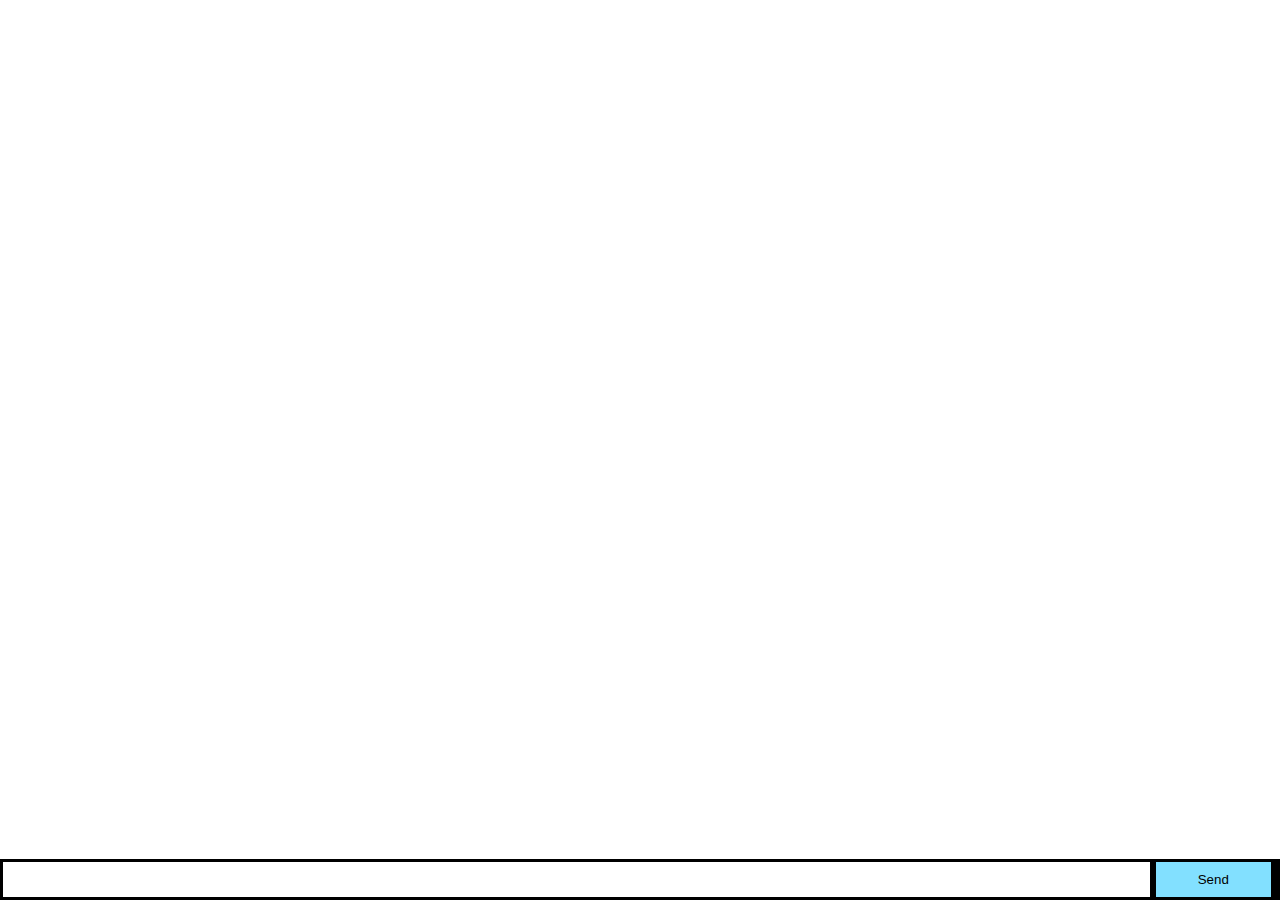
==== asset/index.html @ 00bbf7b9 "Run example" ====
<!doctype html>
<html>
<head>
  <title>Socket.IO chat</title>
  <style>
      * { margin: 0; padding: 0; box-sizing: border-box; }
      body { font: 13px Helvetica, Arial; }
      form { background: #000; padding: 3px; position: fixed; bottom: 0; width: 100%; }
      form input { border: 0; padding: 10px; width: 90%; margin-right: .5%; }
      form button { width: 9%; background: rgb(130, 224, 255); border: none; padding: 10px; }
      #messages { list-style-type: none; margin: 0; padding: 0; }
      #messages li { padding: 5px 10px; }
      #messages li:nth-child(odd) { background: #eee; }
    </style>
</head>
<body>
<ul id="messages"></ul>
<form action="">
  <input id="m" autocomplete="off" /><button>Send</button>
</form>
<script src="/socket.io-1.3.7.js"></script>
<script src="/jquery-1.11.1.js"></script>
<script>
      var socket = io();
      $('form').submit(function(){
        socket.emit('chat message with ack', $('#m').val(), function(data){
          $('#messages').append($('<li>').text('ACK CALLBACK: ' + data));
        });
        socket.emit('chat message', $('#m').val());
        $('#m').val('');
        return false;
      });
      socket.on('chat message', function(msg){
        $('#messages').append($('<li>').text(msg));
      });
    </script>
</body>
</html>
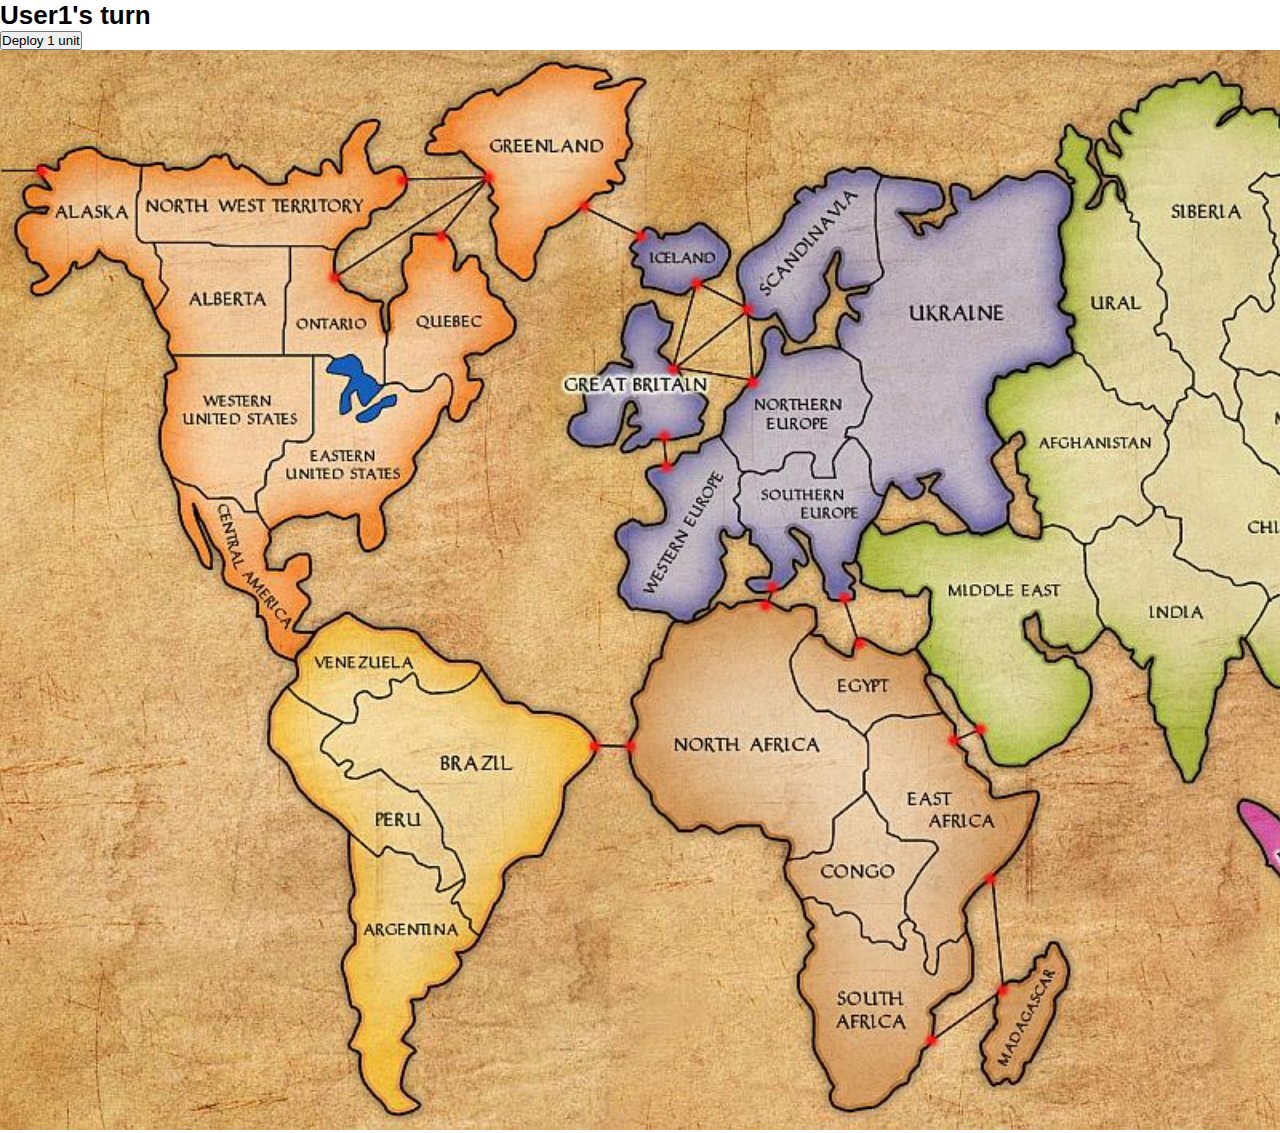
==== commit 78eb05d3: "Socket.emit working" ====
--- a/asset/index.html
+++ b/asset/index.html
@@ -11,28 +11,150 @@
       #messages { list-style-type: none; margin: 0; padding: 0; }
       #messages li { padding: 5px 10px; }
       #messages li:nth-child(odd) { background: #eee; }
+
+      /*#map {
+        position: relative;
+      }
+
+      div {
+        position: relative;
+        display: block;
+      }*/
+
     </style>
+    <script src="/jquery-1.11.1.js"></script>
+    <script>
+        document.write("<h1 id=\"turn_text\"> User1's turn </h1>");
+        $(document).ready(function() {
+            $('#turn_text').show();
+
+        });
+
+    </script>
+
 </head>
-<body>
-<ul id="messages"></ul>
-<form action="">
-  <input id="m" autocomplete="off" /><button>Send</button>
-</form>
+
+
+
+
+<button id="deployBtn"> Deploy 1 unit </button>
+
+
+<img id="map" src="map-with-names.jpg" border="0" width="1920" height="1080" orgWidth="1920" orgHeight="1080" usemap="#gameMap" alt="" />
+<map name="gameMap" id="gamingMap">
+    <area  alt="" title="" href="alaska.html" shape="rect" coords="20,113,136,215"  target="_self" id="Alaska" />
+    <area  alt="" title="" href="North_west.html" shape="rect" coords="168,132,322,187" target="_self"   id="North_West"  />
+    <area  alt="" title="" href="http://www.image-maps.com/" shape="rect" coords="171,209,276,291" target="_self"  id="Alberta"   />
+    <area  alt="" title="" href="http://www.image-maps.com/" shape="rect" coords="292,197,380,298"  target="_self"    id="Ontario" />
+    <area  alt="" title="" href="http://www.image-maps.com/" shape="rect" coords="180,307,306,389"  target="_self"     />
+    <area  alt="" title="" href="http://www.image-maps.com/" shape="rect" coords="316,343,408,430"  target="_self"     />
+    <area  alt="" title="" href="http://www.image-maps.com/" shape="rect" coords="400,219,492,306"  target="_self"     />
+    <area  alt="" title="" href="http://www.image-maps.com/" shape="rect" coords="446,22,638,180"  target="_self"     />
+    <area  alt="" title="" href="http://www.image-maps.com/" shape="rect" coords="206,490,322,570"  target="_self"     />
+    <area  alt="" title="" href="http://www.image-maps.com/" shape="rect" coords="438,647,560,767"  target="_self"     />
+    <area  alt="" title="" href="http://www.image-maps.com/" shape="rect" coords="294,582,445,635"  target="_self"     />
+    <area  alt="" title="" href="http://www.image-maps.com/" shape="rect" coords="341,855,456,988"  target="_self"     />
+    <area  alt="" title="" href="http://www.image-maps.com/" shape="rect" coords="329,739,406,788"  target="_self"   id="Greenland"  />
+    <area  alt="" title="" href="http://www.image-maps.com/" shape="rect" coords="624,623,794,774"  target="_self"     />
+    <area  alt="" title="" href="http://www.image-maps.com/" shape="rect" coords="806,602,915,650"  target="_self"     />
+    <area  alt="" title="" href="http://www.image-maps.com/" shape="rect" coords="878,679,978,770"  target="_self"     />
+    <area  alt="" title="" href="http://www.image-maps.com/" shape="rect" coords="801,918,944,1052"  target="_self"     />
+    <area  alt="" title="" href="http://www.image-maps.com/" shape="rect" coords="832,788,906,850"  target="_self"     />
+    <area  alt="" title="" href="http://www.image-maps.com/" shape="rect" coords="974,930,1072,1012"  target="_self"     />
+    <area  alt="" title="" href="http://www.image-maps.com/" shape="rect" coords="610,461,727,555"  target="_self"     />
+    <area  alt="" title="" href="http://www.image-maps.com/" shape="rect" coords="729,306,846,400"  target="_self"     />
+    <area  alt="" title="" href="http://www.image-maps.com/" shape="rect" coords="749,433,866,527"  target="_self"     />
+    <area  alt="" title="" href="http://www.image-maps.com/" shape="rect" coords="578,292,695,386"  target="_self"     />
+    <area  alt="" title="" href="http://www.image-maps.com/" shape="rect" coords="643,175,723,240"  target="_self"     />
+    <area  alt="" title="" href="http://www.image-maps.com/" shape="rect" coords="738,127,862,244"  target="_self"     />
+    <area  alt="" title="" href="http://www.image-maps.com/" shape="rect" coords="876,234,990,425"  target="_self"     />
+    <area  alt="" title="" href="http://www.image-maps.com/" shape="rect" coords="952,501,1076,660"  target="_self"     />
+    <area  alt="" title="" href="http://www.image-maps.com/" shape="rect" coords="1045,354,1124,456"  target="_self"     />
+    <area  alt="" title="" href="http://www.image-maps.com/" shape="rect" coords="1085,194,1152,320"  target="_self"     />
+    <area  alt="" title="" href="http://www.image-maps.com/" shape="rect" coords="1170,75,1244,235"  target="_self"     />
+    <area  alt="" title="" href="http://www.image-maps.com/" shape="rect" coords="1279,217,1340,297"  target="_self"     />
+    <area  alt="" title="" href="http://www.image-maps.com/" shape="rect" coords="1268,337,1376,404"  target="_self"     />
+    <area  alt="" title="" href="http://www.image-maps.com/" shape="rect" coords="1203,437,1373,511"  target="_self"     />
+    <area  alt="" title="" href="http://www.image-maps.com/" shape="rect" coords="1132,531,1219,693"  target="_self"     />
+    <area  alt="" title="" href="http://www.image-maps.com/" shape="rect" coords="1263,584,1350,665"  target="_self"     />
+    <area  alt="" title="" href="http://www.image-maps.com/" shape="rect" coords="1418,100,1545,181"  target="_self"     />
+    <area  alt="" title="" href="http://www.image-maps.com/" shape="rect" coords="1434,715,1534,796"  target="_self"     />
+    <area  alt="" title="" href="http://www.image-maps.com/" shape="rect" coords="1255,750,1411,857"  target="_self"     />
+    <area  alt="" title="" href="http://www.image-maps.com/" shape="rect" coords="1335,909,1435,1016"  target="_self"     />
+    <area  alt="" title="" href="http://www.image-maps.com/" shape="rect" coords="1516,842,1606,1043"  target="_self"     />
+    <area shape="rect" coords="1918,1078,1920,1080" alt="Image Map"  title="Image Map" href="http://www.image-maps.com/index.php?aff=mapped_users_0" />
+</map>
+
+
+
 <script src="/socket.io-1.3.7.js"></script>
-<script src="/jquery-1.11.1.js"></script>
+
 <script>
-      var socket = io();
-      $('form').submit(function(){
-        socket.emit('chat message with ack', $('#m').val(), function(data){
-          $('#messages').append($('<li>').text('ACK CALLBACK: ' + data));
+$(document).ready(function() {
+
+    $.getJSON('users.json', {
+        format: "json"
+    }).done(function(dataUsers) {
+
+        user1_units_to_deploy = dataUsers["users"]["user1"]["units_to_deploy"];
+        //user.units_to_deploy = data;
         });
-        socket.emit('chat message', $('#m').val());
-        $('#m').val('');
-        return false;
-      });
-      socket.on('chat message', function(msg){
-        $('#messages').append($('<li>').text(msg));
-      });
+
+
+    function deployBtn(countryKeyOwner) {
+        countryKeyOwner = 1; //Przypisanie właściciela regionowi
+        do { //Początek pętli
+            user1_units_to_deploy -= 1;
+            var socket = io();
+            socket.emit('testowy_event', JSON.stringify(user1_units_to_deploy), function(data){
+            console.log('ACK from server wtih data: ', data);
+ });
+            console.log(user1_units_to_deploy);
+            if (user1_units_to_deploy === 0) {
+                $('#deployBtn').remove(); //Albo hide()
+            }
+            break; //Przerwanie pętli
+        } while (user1_units_to_deploy < 0) //Warunek i koniec pętli
+
+    }; // Koniec funkcji deployBtn
+
+
+
+
+    $('#deployBtn').click(function() {
+        //$('area').unbind('click'); // Funkcja cofająca wywołanie PreventDefault();
+
+        deployBtn();
+
+
+    });
+
+var userName = "Ignacy";
+
+
+var user = {
+    turn: "",
+    units_to_deploy: 25,
+    color: "",
+    getUnits: function () {
+        return this.units_to_deploy;
+    }
+}
+
+
+
+
+
+
+
+
+    var socket = io();
+    socket.emit('testowy_event', JSON.stringify(user.units_to_deploy), function(data){
+       alert(user.units_to_deploy);
+       console.log('ACK from server wtih data: ', data);
+ });
+
+}); // Koniec funkcji ready
     </script>
 </body>
 </html>
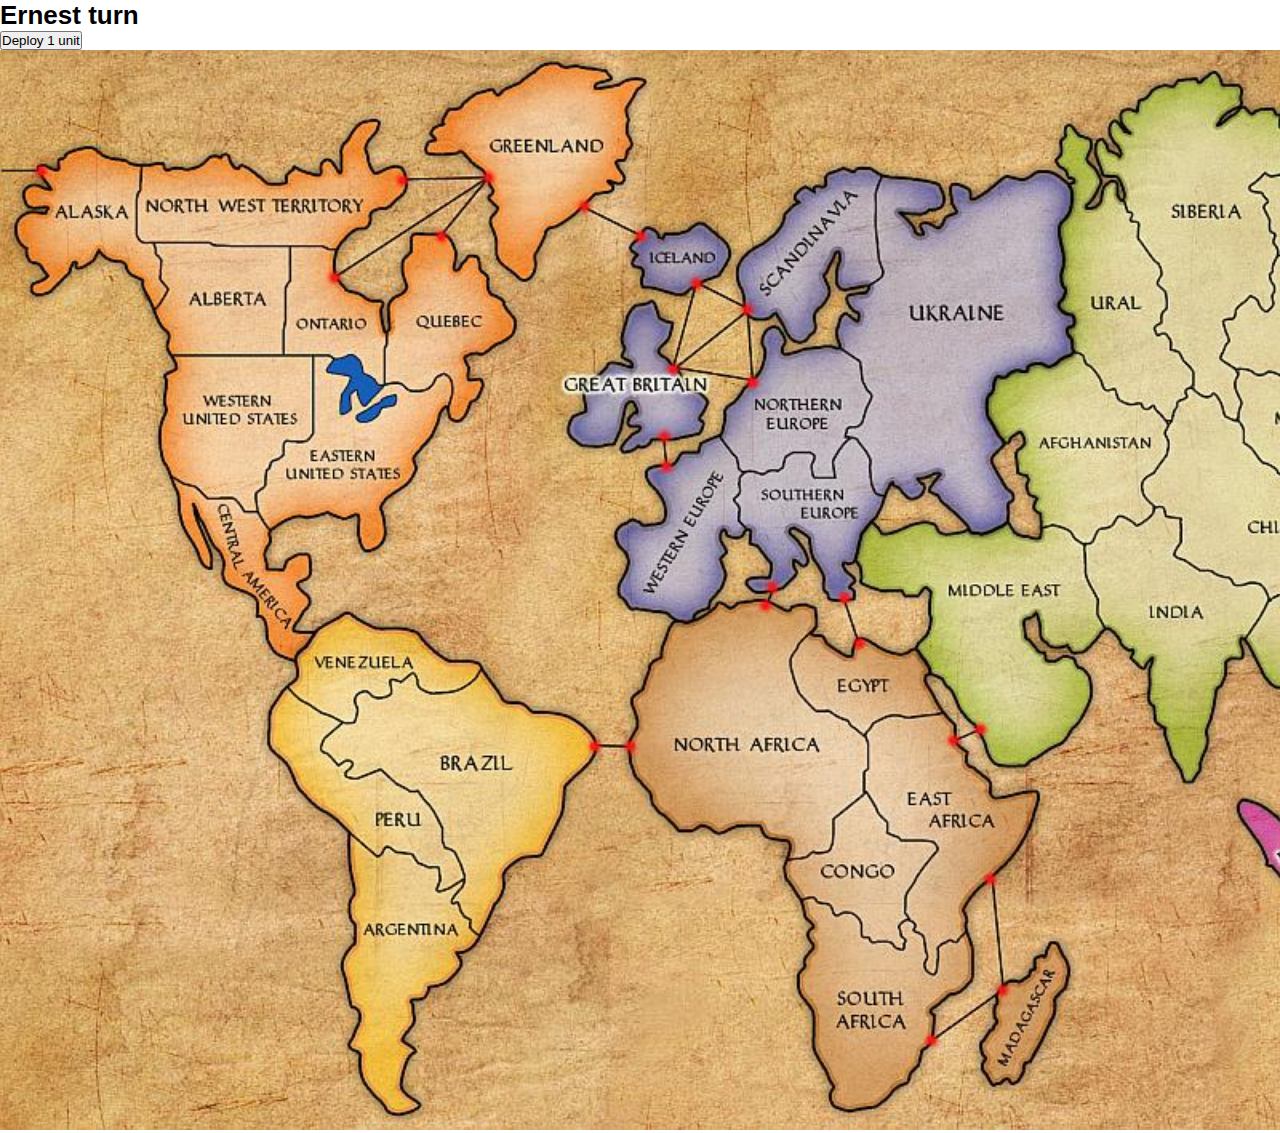
==== commit 810064e9: "Socket.emit working  - user turn text" ====
--- a/asset/index.html
+++ b/asset/index.html
@@ -24,7 +24,8 @@
     </style>
     <script src="/jquery-1.11.1.js"></script>
     <script>
-        document.write("<h1 id=\"turn_text\"> User1's turn </h1>");
+        var userName = "Unktnown";
+        document.write("<h1 id=\"turn_text\"> " + userName  + " turn </h1>");
         $(document).ready(function() {
             $('#turn_text').show();
 
@@ -97,6 +98,8 @@
     }).done(function(dataUsers) {
 
         user1_units_to_deploy = dataUsers["users"]["user1"]["units_to_deploy"];
+        userName = dataUsers["users"]["user1"]["userName"];
+        $('#turn_text').replaceWith("<h1 id=\"turn_text\"> " + userName  + " turn </h1>");
         //user.units_to_deploy = data;
         });
 
@@ -150,7 +153,6 @@
 
     var socket = io();
     socket.emit('testowy_event', JSON.stringify(user.units_to_deploy), function(data){
-       alert(user.units_to_deploy);
        console.log('ACK from server wtih data: ', data);
  });
 
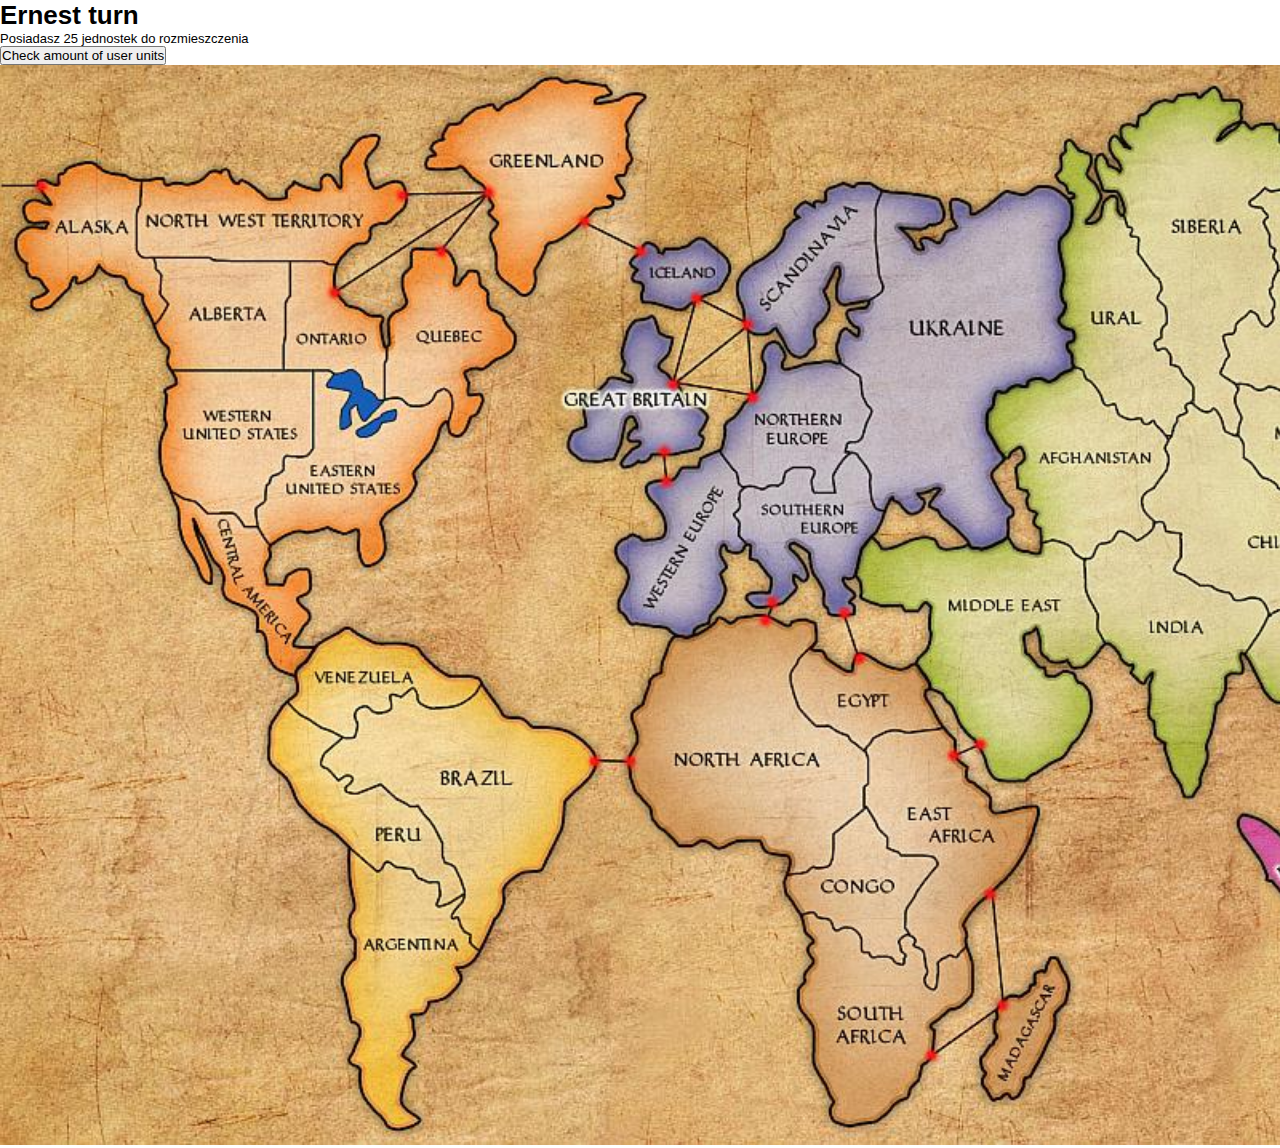
==== commit 0e53692f: "Zauktalizowanie index.html" ====
--- a/asset/index.html
+++ b/asset/index.html
@@ -1,7 +1,7 @@
 <!doctype html>
 <html>
 <head>
-  <title>Socket.IO chat</title>
+  <title>Ryzyko</title>
   <style>
       * { margin: 0; padding: 0; box-sizing: border-box; }
       body { font: 13px Helvetica, Arial; }
@@ -12,8 +12,19 @@
       #messages li { padding: 5px 10px; }
       #messages li:nth-child(odd) { background: #eee; }
 
-      /*#map {
+      #map {
         position: relative;
+        z-index: 1;
+      }
+
+      #map area {
+        z-index: 1;
+      }
+
+      #Alaska {
+        z-index: 999;
+        display: block;
+        background-color: red;
       }
 
       div {
@@ -21,30 +32,53 @@
         display: block;
       }*/
 
+      /*.highlight {
+      background-color: red;
+       z-index: 999;
+      }
+
+      #text {
+        position: absolute;
+        display: block;
+      }
+
+
+    */
+
     </style>
     <script src="/jquery-1.11.1.js"></script>
     <script>
-        var userName = "Unktnown";
+        var userName = "Unknown";
         document.write("<h1 id=\"turn_text\"> " + userName  + " turn </h1>");
         $(document).ready(function() {
             $('#turn_text').show();
 
+
         });
 
     </script>
 
+
 </head>
 
-
-
-
-<button id="deployBtn"> Deploy 1 unit </button>
+<ul id="list_owned_countries"></ul>
+
+
+
+<p id="unit_text"> Posiadasz unknown jednostek do rozmieszczenia</p>
+<button id="checkUserUnitsAmountBtn">Check amount of user units</button>
+<button id="deployBtn2" style="display: none">Deploy to country</button>
+<button id="attackBtn" style="display: none">Attack country</button>
+<!--<button id="deployBtn"> Deploy 1 unit </button>-->
+
+<div class="highlight" id="first_area_highlight"></div>
 
 
 <img id="map" src="map-with-names.jpg" border="0" width="1920" height="1080" orgWidth="1920" orgHeight="1080" usemap="#gameMap" alt="" />
 <map name="gameMap" id="gamingMap">
-    <area  alt="" title="" href="alaska.html" shape="rect" coords="20,113,136,215"  target="_self" id="Alaska" />
-    <area  alt="" title="" href="North_west.html" shape="rect" coords="168,132,322,187" target="_self"   id="North_West"  />
+    <area  alt="" title="" href="North_west.html" shape="rect" coords="168,132,322,187" target="_self"   id="North_West" data-maphilight='{"strokeColor":"0000ff","strokeWidth":5,"fillColor":"ff0000","fillOpacity":0.6}' title="Metadata'd up a bit" />
+    <area  alt="" title="" href="alaska.html" shape="rect" coords="20,113,136,215"  target="_self" id="Alaska"/>
+
     <area  alt="" title="" href="http://www.image-maps.com/" shape="rect" coords="171,209,276,291" target="_self"  id="Alberta"   />
     <area  alt="" title="" href="http://www.image-maps.com/" shape="rect" coords="292,197,380,298"  target="_self"    id="Ontario" />
     <area  alt="" title="" href="http://www.image-maps.com/" shape="rect" coords="180,307,306,389"  target="_self"     />
@@ -93,25 +127,115 @@
 <script>
 $(document).ready(function() {
 
+var a;
+
+
+    $('area').click(function(e) {
+        e.preventDefault();
+    });
+
     $.getJSON('users.json', {
-        format: "json"
+        format: "json",
+        async: false
+
     }).done(function(dataUsers) {
 
+        user1_units_to_deploy = dataUsers["users"]["user1"]["units_to_deploy"];
+        userName = dataUsers["users"]["user1"]["userName"];
+        $('#unit_text').replaceWith("<p id=\"unit_text\"> Posiadasz " + user1_units_to_deploy + " jednostek do rozmieszczenia </p>");
+        $('#turn_text').replaceWith("<h1 id=\"turn_text\"> " + userName  + " turn </h1>");
+        //user.units_to_deploy = data;
+        return console.log("Pobrano users.json");
+        });
+
+
+
+
+
+    /*var test;
+      $.ajax({
+    type: "GET",
+    format: "json",
+    async: false,
+    url: "users.json",
+
+    success: function(dataUsers){
         user1_units_to_deploy = dataUsers["users"]["user1"]["units_to_deploy"];
         userName = dataUsers["users"]["user1"]["userName"];
         $('#turn_text').replaceWith("<h1 id=\"turn_text\"> " + userName  + " turn </h1>");
         //user.units_to_deploy = data;
-        });
-
+        return console.log("Pobrano users.json");
+        test = 1;
+
+
+    },
+});
+
+console.log(test);
+*/
+    $.getJSON('countries.json', {
+        format: "json",
+        async: false
+    }).done(function(dataCountries) {
+
+
+        alaska_units = dataCountries["continents"]["North_america"]["Alaska"]["units"]; //Bez var, żeby zmienna w funckji stała się globalna
+        northWest_units = dataCountries["continents"]["North_america"]["North_west"]["units"];
+
+        alaska_owner = dataCountries["continents"]["North_america"]["Alaska"]["owner"];
+
+        /*var getUnitsKey = function(data, keyPropName, valuePropName) {
+            return $.countries(dataCountries, function(item, i) {
+            return {
+                key:   item[keyPropName],
+                value: item[valuePropName]
+            }
+          });
+        };
+        */
+        //countryKeyUnits = dataCountries.countries[continent][country]["units"]; // Nadal nie może odczytać countries...
+        //countryKeyOwner = dataCountries.countries[continent][country]["owner"];
+        // alert(alaska_units); //Działa...
+
+        return console.log("Pobrano countries.json");
+    });
+
+
+
+
+    function checkUserUnits() {
+
+    socket = io();
+    socket.emit('testowy_event', JSON.stringify(user1_units_to_deploy), function(data){
+       console.log('Użytkownik 1 posiada ', data + ' jednostek do rozmieszczenia (wysłano na serwer)');
+ });
+
+        if (user1_units_to_deploy > 0) { //TODO Czemu zmienna user1_units_to_deploy działa tylko wtedy kiedy jest w funkcji i jest wywołana poprzez coś innego?
+
+                 do {
+                 $('#deployBtn2').show();
+                 $('#attackBtn').show();
+                 console.log("Posiadasz " + user1_units_to_deploy + " jednostek do rozmieszczenia");
+
+                 break;
+                 } while (user1_units_to_deploy > 0);
+        } else if(user1_units_to_deploy === 0)  {
+                    $('#deployBtn2').click(function() {
+                        alert("Nie posiadasz już jednostek do rozmieszczenia");
+                    });
+                    return console.log("Nie posiadasz już jednostek do rozmieszczenia");
+        }
+    }
 
     function deployBtn(countryKeyOwner) {
+
         countryKeyOwner = 1; //Przypisanie właściciela regionowi
         do { //Początek pętli
             user1_units_to_deploy -= 1;
             var socket = io();
             socket.emit('testowy_event', JSON.stringify(user1_units_to_deploy), function(data){
             console.log('ACK from server wtih data: ', data);
- });
+            });
             console.log(user1_units_to_deploy);
             if (user1_units_to_deploy === 0) {
                 $('#deployBtn').remove(); //Albo hide()
@@ -123,38 +247,184 @@
 
 
 
+        function getCountryInfo() { //Początek funkcji pobierającej informacje, o tym, który region zajął użytkownik
+
+        var reg = [0-9];
+
+        chosenCountry = prompt("Który kraj chcesz zająć? Wpisz jego nazwę lub ID");
+
+        if (chosenCountry === "") {
+            alert("Wpisz nazwę lub ID kraju");
+            return false;
+        /*}  else if ( $.isNumeric(chosenCountry)  ) {
+            alert("Wpisz poprawną nazwę kraju. Nie używaj liczb");
+            return false;
+           */
+            } else  {
+
+            $('#list_owned_countries').css('display', 'block');
+                switch ( chosenCountry ) {
+                    case 'Alaska':
+                    case '1':
+                        user1_units_to_deploy--;
+                        alaska_units++;
+                        $('#unit_text').replaceWith("<p id=\"unit_text\"> Posiadasz " + user1_units_to_deploy + " jednostek do rozmieszczenia </p>");
+                        /*$('#list_owned_countries').text(function(index) {
+                            /*if (typeof chosenCountry === 'number') {
+                                return 'Alaska';
+                            } else if (typeof chosenCountry === 'string') {
+                                return chosenCountry;
+                           }*/
+                        //TODO SEND DATA TO SERVER
+                        socket.emit('send_deployed_units_amount', JSON.stringify(alaska_units), function(data){
+                            console.log('Wysłano na serwer liczbę jednostek rozmieszczonych do kraju Alaska: ' , data);
+                        });
+                        console.log("Pozostało jednostek do rozmieszczenia: " + user1_units_to_deploy);
+                        console.log("Rozmieszczono jednostkę w Alaska");
+                        console.log("Liczba jednostek w Alasce: " + alaska_units);
+                        return $('#list_owned_countries').append('<li> Alaska </li>' + alaska_units);
+                        break;
+                    case 'North West':
+                    case '2':
+                        //countryKeyUnits += 1;
+                        user1_units_to_deploy--;
+                        northWest_units++;
+                        $('#unit_text').replaceWith("<p id=\"unit_text\"> Posiadasz " + user1_units_to_deploy + " jednostek do rozmieszczenia </p>");
+
+                        //TODO SEND DATA TO SERVER
+                        socket.emit('send_deployed_units_amount', JSON.stringify(northWest_units), function(data){
+                            console.log('Wysłano na serwer liczbę jednostek rozmieszczonych do kraju North West:' , data);
+                        });
+                        console.log("Pozostało jednostek do rozmieszczenia: " + user1_units_to_deploy);
+                        console.log("Rozmieszczono jednostkę w Północno-zachodnia Ameryka");
+                        console.log("Liczba jednostek w Północno-zachodniej Ameryce: " + northWest_units);
+                        return $('#list_owned_countries').append('<li> North West: </li>' + '<span>' + northWest_units + '</span>');
+                        break;
+
+                    }
+            }
+
+        }
+
+
+        function roll_dice() {
+            user1_number = Math.floor(Math.random() * 6) + 1;
+            socket.emit('send_user1_roll', JSON.stringify(user1_number), function(data){
+                            console.log('Wysłano na serwer wynik rzutu kostką użytkownika 1: ' , data);
+             });
+             alert("Twój wynik rzutu kostką: " + user1_number);
+             //TODO Teraz kolej 2 użytkownika
+
+
+
+        }
+
+
+        function data_to_attack(country_attack, country, number ) {
+            /*switch (country_to_attack) {
+                case 'country':
+                case 'number':
+
+
+            }
+            */
+        }
+
+        function attack() {
+
+
+            if(user1_units_to_deploy > 0) {
+                var country_attack = prompt("Który kraj chcesz zaatakować? Wpisz jego nazwę lub ID.");
+                switch (country_attack) {
+                    case 'Alaska':
+                    case '1':
+                        if(alaska_owner === 1 || alaska_owner === 2 || alaska_owner === 3 || alaska_owner === 4) {
+                            alert("kraj jest już zajęty");
+
+                        } else { //Atak
+                                var ask = confirm("Zaatakować Alaskę?");
+                                if (ask == true) {
+                                    roll_dice();
+
+                                } else {
+                                    return false;
+
+                                }
+
+                           alaska_owner = 1; //Dla pierwszego użytkownika
+
+
+                        }
+                       break;
+
+                }
+             }  else if (user1_units_to_deploy === 0) {
+                alert("Nie masz jednostek do ataku");
+
+             }
+
+
+
+        }
+
+        /*cnts = [];
+        chosenCountry = $('#gamingMap area').each(function() {
+                             cnts.push($(this).attr('id'))
+
+                             });
+        if ( cnts[1] == 'Alaska') {
+             alaska_units++;
+                console.log("Liczba jednostek w Alasce: " + alaska_units);
+
+        } else if ( cnts[0] == 'North_West') {
+
+            northWest_units++;
+            console.log("Liczba jednostek w Północno-zachodniej Ameryce: " + northWest_units);
+        } else {
+            alert("error");
+
+        }
+        /*switch ( cnts[i] ) {
+
+            case 'Alaska':
+
+                alaska_units++;
+                console.log("Liczba jednostek w Alasce: " + alaska_units);
+                break;
+            case 'North_West':
+                //countryKeyUnits += 1;
+                northWest_units++;
+                console.log("Liczba jednostek w Północno-zachodniej Ameryce: " + northWest_units);
+                break;
+            }
+            */
+
+
+    /*$('#gamingMap area').click(function() {
+       getCountryInfo();
+
+    });
+    */
+    $('#deployBtn2').click(function() {
+        getCountryInfo();
+    });
 
     $('#deployBtn').click(function() {
-        //$('area').unbind('click'); // Funkcja cofająca wywołanie PreventDefault();
-
-        deployBtn();
-
-
-    });
-
-var userName = "Ignacy";
-
-
-var user = {
-    turn: "",
-    units_to_deploy: 25,
-    color: "",
-    getUnits: function () {
-        return this.units_to_deploy;
-    }
-}
-
-
-
-
-
-
-
-
-    var socket = io();
-    socket.emit('testowy_event', JSON.stringify(user.units_to_deploy), function(data){
-       console.log('ACK from server wtih data: ', data);
- });
+        //$('area').unbind('click'); // Funkcja cofająca wywołanie PreventDefault()
+        //deployBtn();
+      });
+     $('#checkUserUnitsAmountBtn').click(function() {
+        checkUserUnits();
+
+     });
+
+     $('#attackBtn').click(function() {
+        attack();
+     });
+
+
+
+
 
 }); // Koniec funkcji ready
     </script>
